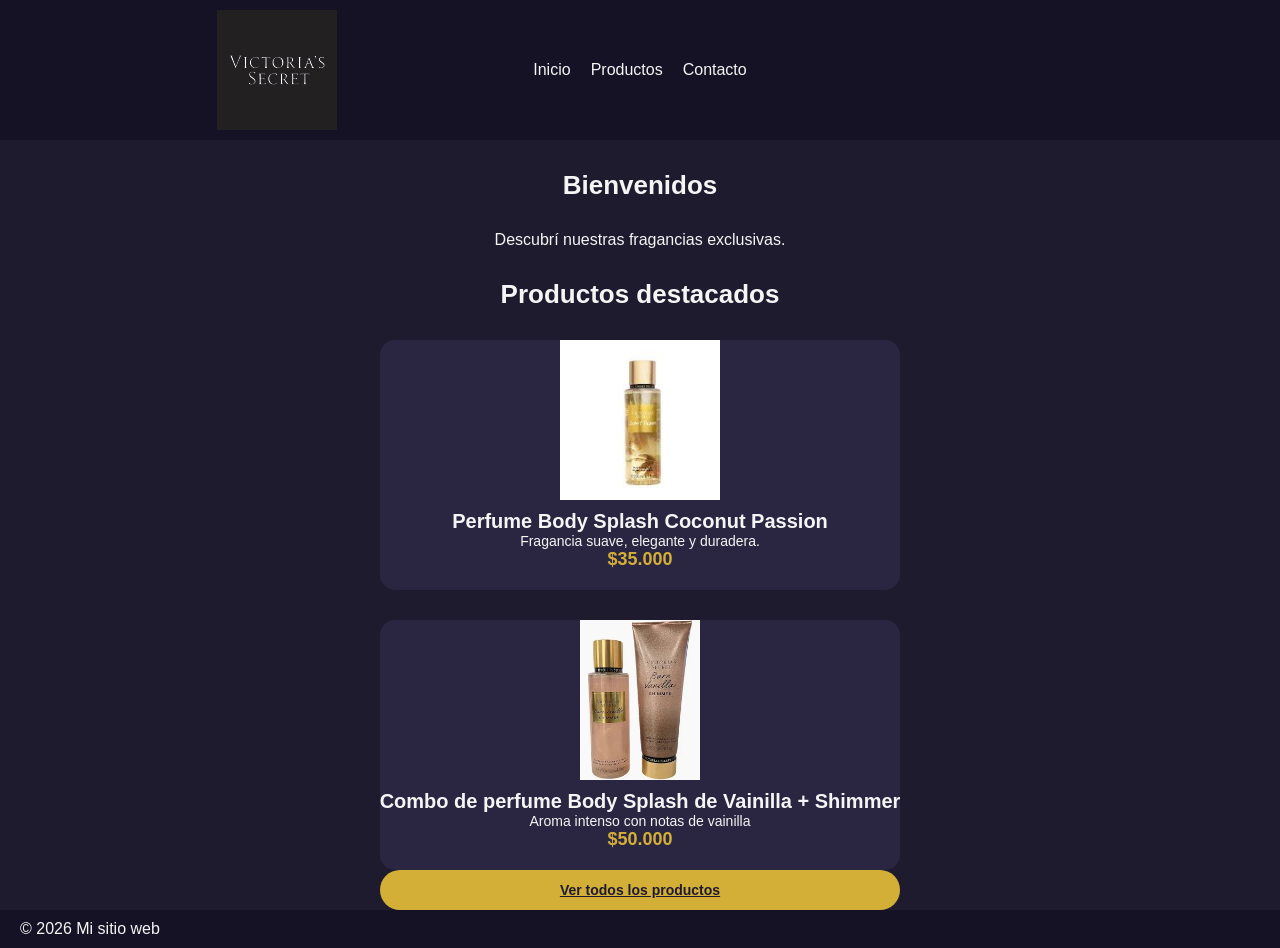
==== index.html @ 56bc1c82 "Primer commit" ====
<!DOCTYPE html>
<html lang="es">
<head>
  <meta charset="UTF-8">
  <meta name="viewport" content="width=device-width, initial-scale=1.0">
  <title>Perfumes VS - Productos</title>
  <link rel="stylesheet" href="css/styles.css">
</head>

<body>

<header>
  <a class="logo" href="index.html">
    <img src="img/victorias-secret.svg" alt="Perfumes VS">
  </a>

  <nav class="header-nav">
    <ul>
      <li><a href="index.html">Inicio</a></li>
      <li><a href="pages/productos.html">Productos</a></li>
      <li><a href="pages/contacto.html">Contacto</a></li>
    </ul>
  </nav>
</header>

<main>

  <section id="inicio">
    <h2>Bienvenidos</h2>
    <p>Descubrí nuestras fragancias exclusivas.</p>
  </section>

  <section id="multimedia">
  <h2>Productos destacados</h2>

  <div class="contenedor-tarjetas">

    <div class="card">
      <img src="img/coco.jpg" alt="Perfume con fragancia a Coco">
      <h3>Perfume  Body Splash Coconut Passion</h3>
      <p>Fragancia suave, elegante y duradera.</p>
      <p class="precio">$35.000</p>
    </div>

    <div class="card">
      <img src="img/vainilla-shimmer.webp" alt="Combo de Body splash fragancia Vainilla y Shimmer">
      <h3>Combo de perfume Body Splash de Vainilla + Shimmer</h3>
      <p>Aroma intenso con notas de vainilla</p>
      <p class="precio">$50.000</p>
    </div>

  </div>

    <a class="btn" href="pages/productos.html">
  Ver todos los productos
    </a>


</section>

</main>

<footer>
  <p>© 2026 Mi sitio web</p>
</footer>

</body>
---- css/styles.css ----
/* ---------------- RESET ---------------- */
* {
  margin: 0;
  padding: 0;
  box-sizing: border-box;
}

html {
  font-size: 62.5%;
}

/* ---------------- BODY ---------------- */
body {
  font-family: "Poppins", sans-serif;
  font-size: 1.6rem;
  background: #1e1b2e; /* más elegante (oscuro) */
  color: #f5f5f5;

  display: flex;
  flex-direction: column;
  height: 100vh;
}

/* ---------------- MAIN ---------------- */
main {
  width: 85%;
  margin: auto;
  flex: 1;

  display: flex;
  flex-direction: column;
  align-items: center;
}

/* ---------------- TITULOS ---------------- */
h1 {
  font-size: 3.2rem;
  margin: 3rem 0;
}

h2 {
  font-size: 2.6rem;
  margin: 3rem 0;
  text-align: center;
}

/* ---------------- HEADER / FOOTER ---------------- */
header,
footer {
 
  background: #151225;
  width: 100%;
  padding: 1rem 2rem;
  display: grid;
  grid-template-columns: 1fr auto 1fr;
  align-items: center;
}



/* ---------------- LOGO ---------------- */
.logo {

  justify-self: center;
}

.logo img {
  width: 120px;
  height: auto;
  display: block;
}



/* ---------------- NAV ---------------- */
.header-nav ul {
  list-style: none;
  display: flex;
  gap: 2rem;
  padding: 0;
  margin: 0;
}

.header-nav a {
  color: #f5f5f5;
  text-decoration: none;
}

/* ---------------- BOTONES ---------------- */
.btn {
  border: none;
  padding: 1.2rem 2rem;
  border-radius: 2rem;
  background: #d4af37; /* dorado elegante */
  color: #1e1b2e;
  font-weight: bold;
  cursor: pointer;
  display: flex;
  align-items: center;
  justify-content: center;
  gap: 0.5rem;
  font-size: 1.4rem; /* controla todo el botón */

  transition: 0.3s;
}

.btn i {
  font-size: 1.4rem;
  width: 1.4rem;
  height: 1.4rem;
  display: inline-flex;
  align-items: center;
  justify-content: center;
}

/* ---------------- GRID DE PRODUCTOS ---------------- */
.contenedor-tarjetas {
  display: grid;
  grid-template-columns: repeat(auto-fit, minmax(25rem, 1fr));
  gap: 3rem;
  width: 100%;
}

/* ---------------- CARD PERFUME ---------------- */
.card {
  background: #2a2540;
  border-radius: 1.5rem;
  overflow: hidden;

  display: flex;
  flex-direction: column;
  align-items: center;

  text-align: center;
  padding-bottom: 2rem;

  transition: 0.3s;
}

/* ---------------- IMAGEN ---------------- */
.card img {
  width: 100%;
  max-height: 16rem;
  object-fit: contain;
}


/* ---------------- TEXTO ---------------- */
.card h3 {
  font-size: 2rem;
  margin-top: 1rem;
}

.card p {
  font-size: 1.4rem;
  padding: 0 1rem;
}

/* precio */
.card .precio {
  font-size: 1.8rem;
  font-weight: bold;
  color: #d4af37;
}

/* ---------------- CONTACTO ---------------- */
.form-contacto {
  background: #2a2540;
  width: 100%;
  max-width: 50rem;
  padding: 3rem;
  border-radius: 1.5rem;

  box-shadow: 0 10px 30px rgba(0, 0, 0, 0.3);
  display: flex;
  flex-direction: column;
  gap: 1.2rem;
}

/* ---------------- RESPONSIVE ---------------- */
@media (max-width: 600px) {
  header,
  footer {
    flex-direction: column;
  }
}
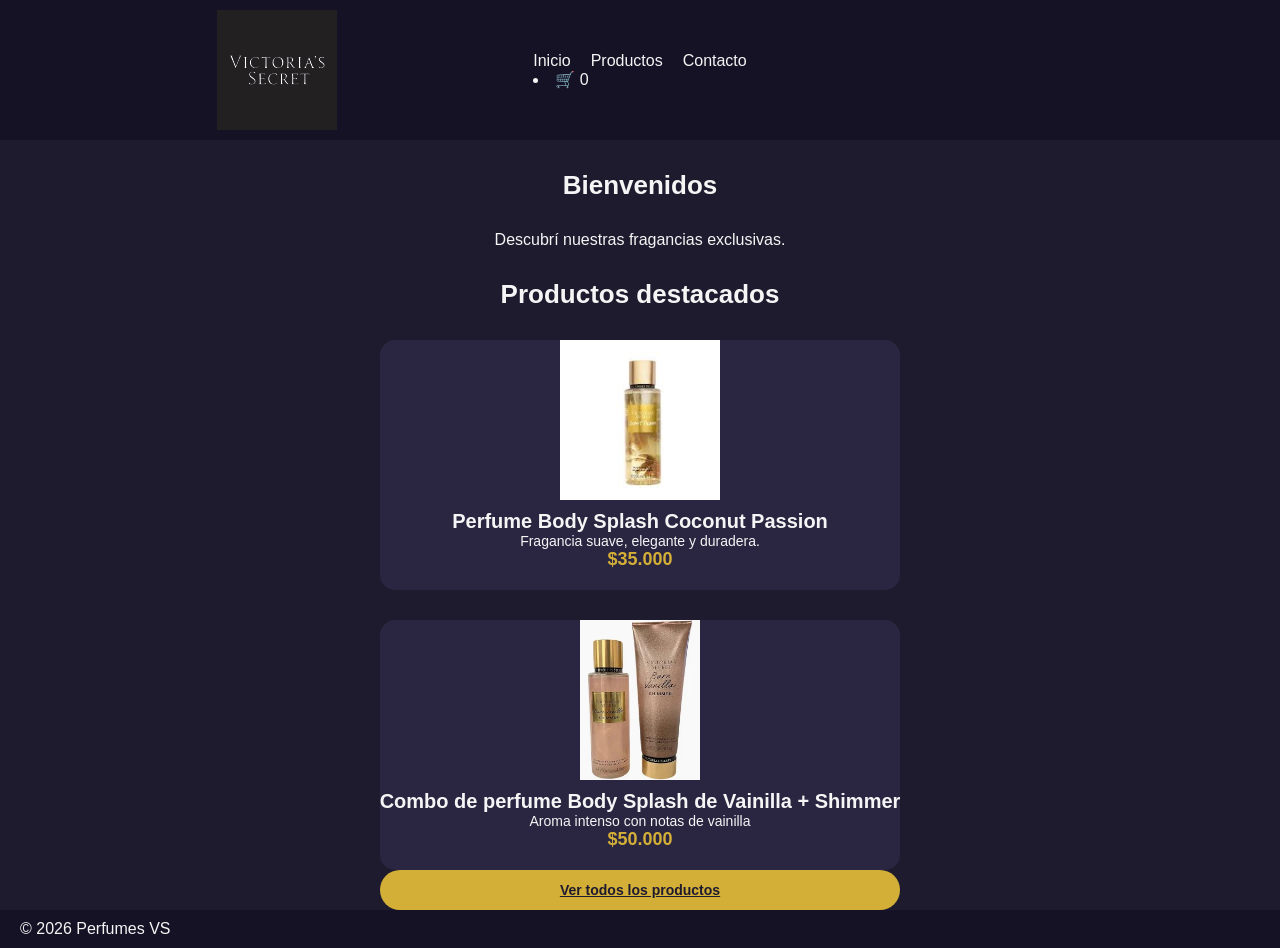
==== commit 57294eab: "Agrego carrito y carga dinamica de productos" ====
--- a/index.html
+++ b/index.html
@@ -20,6 +20,12 @@
       <li><a href="pages/productos.html">Productos</a></li>
       <li><a href="pages/contacto.html">Contacto</a></li>
     </ul>
+    <li>
+<a href="carrito.html">
+🛒
+<span id="contador-carrito">0</span>
+</a>
+</li>
   </nav>
 </header>
 
@@ -61,7 +67,7 @@
 </main>
 
 <footer>
-  <p>© 2026 Mi sitio web</p>
+  <p>© 2026 Perfumes VS</p>
 </footer>
 
 </body>
--- a/css/styles.css
+++ b/css/styles.css
@@ -183,4 +183,13 @@
   footer {
     flex-direction: column;
   }
+}
+.card button{
+margin-top:1rem;
+}
+
+.precio{
+font-size:1.8rem;
+font-weight:bold;
+color:#d4af37;
 }
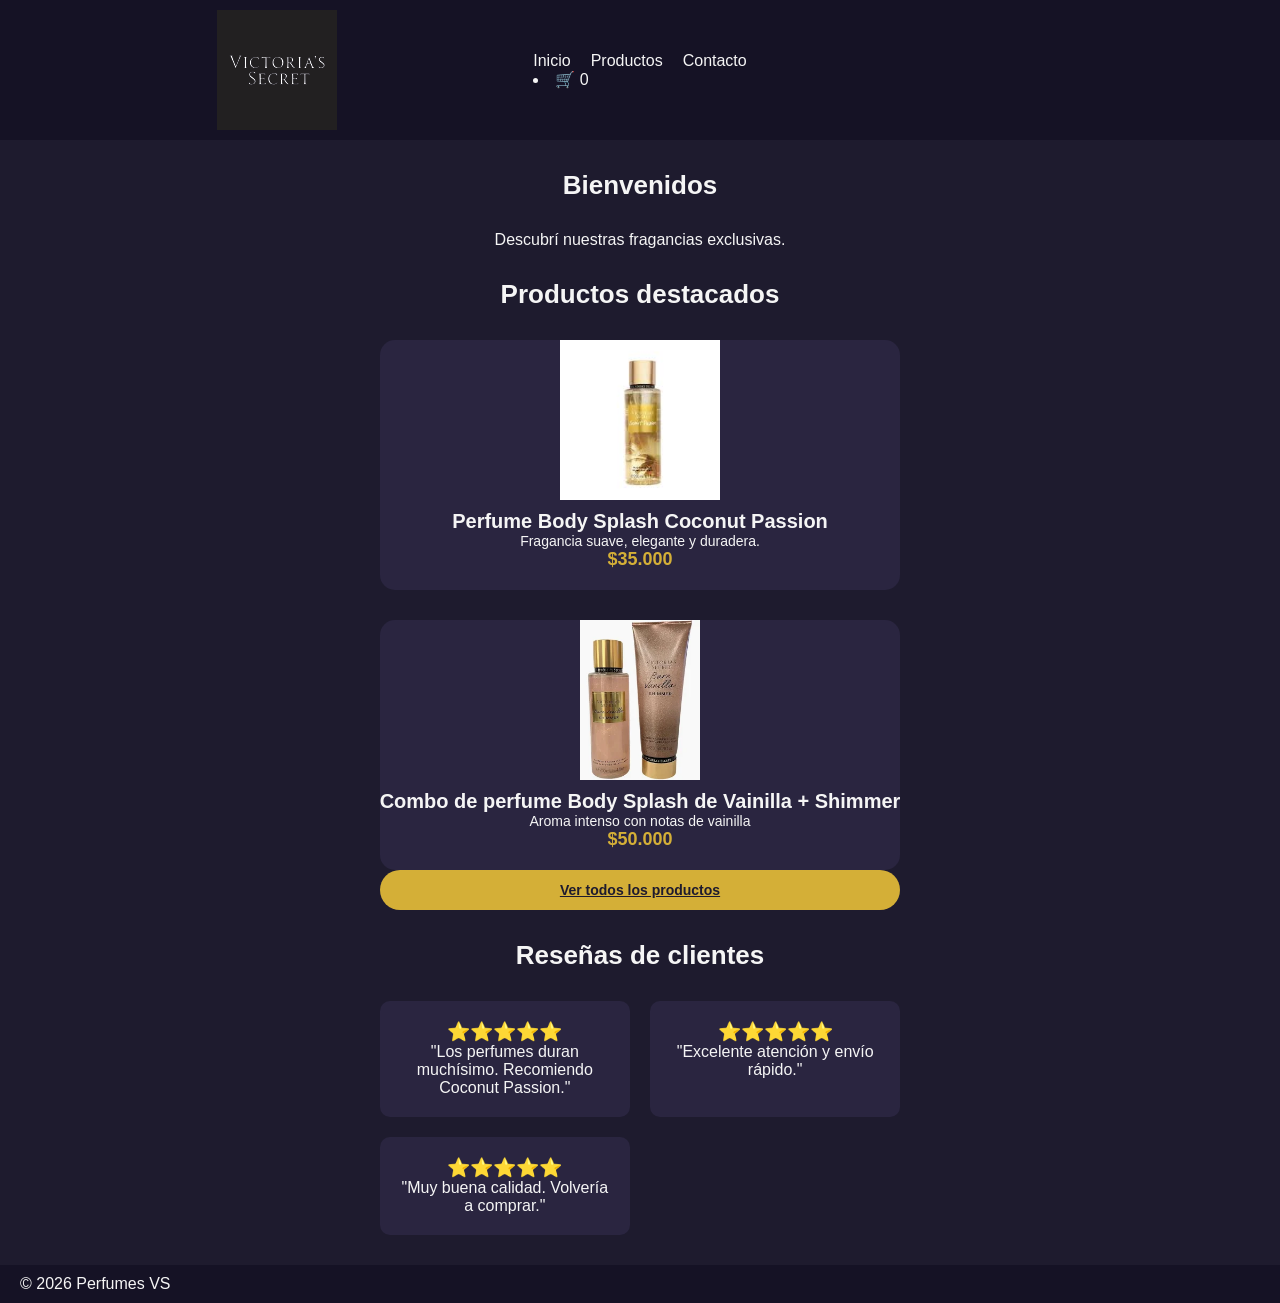
==== commit 1060d084: "Agrego validación del formulario, reseñas y mejoras SEO" ====
--- a/index.html
+++ b/index.html
@@ -3,6 +3,9 @@
 <head>
   <meta charset="UTF-8">
   <meta name="viewport" content="width=device-width, initial-scale=1.0">
+  <meta name="description" content="Perfumes VS - Tienda online de perfumes y body splash Victoria's Secret.">
+  <meta name="keywords" content="perfumes, body splash, Victoria's Secret, fragancias">
+  <meta name="author" content="Julieta Olearo">
   <title>Perfumes VS - Productos</title>
   <link rel="stylesheet" href="css/styles.css">
 </head>
@@ -60,6 +63,30 @@
     <a class="btn" href="pages/productos.html">
   Ver todos los productos
     </a>
+    <section class="resenas">
+
+<h2>Reseñas de clientes</h2>
+
+<div class="grid-resenas">
+
+<div class="card-resena">
+<h3>⭐⭐⭐⭐⭐</h3>
+<p>"Los perfumes duran muchísimo. Recomiendo Coconut Passion."</p>
+</div>
+
+<div class="card-resena">
+<h3>⭐⭐⭐⭐⭐</h3>
+<p>"Excelente atención y envío rápido."</p>
+</div>
+
+<div class="card-resena">
+<h3>⭐⭐⭐⭐⭐</h3>
+<p>"Muy buena calidad. Volvería a comprar."</p>
+</div>
+
+</div>
+
+</section>
 
 
 </section>
--- a/css/styles.css
+++ b/css/styles.css
@@ -192,4 +192,18 @@
 font-size:1.8rem;
 font-weight:bold;
 color:#d4af37;
+}
+.grid-resenas{
+display:grid;
+grid-template-columns:repeat(auto-fit,minmax(250px,1fr));
+gap:2rem;
+margin:3rem 0;
+width:100%;
+}
+
+.card-resena{
+background:#2a2540;
+padding:2rem;
+border-radius:1rem;
+text-align:center;
 }
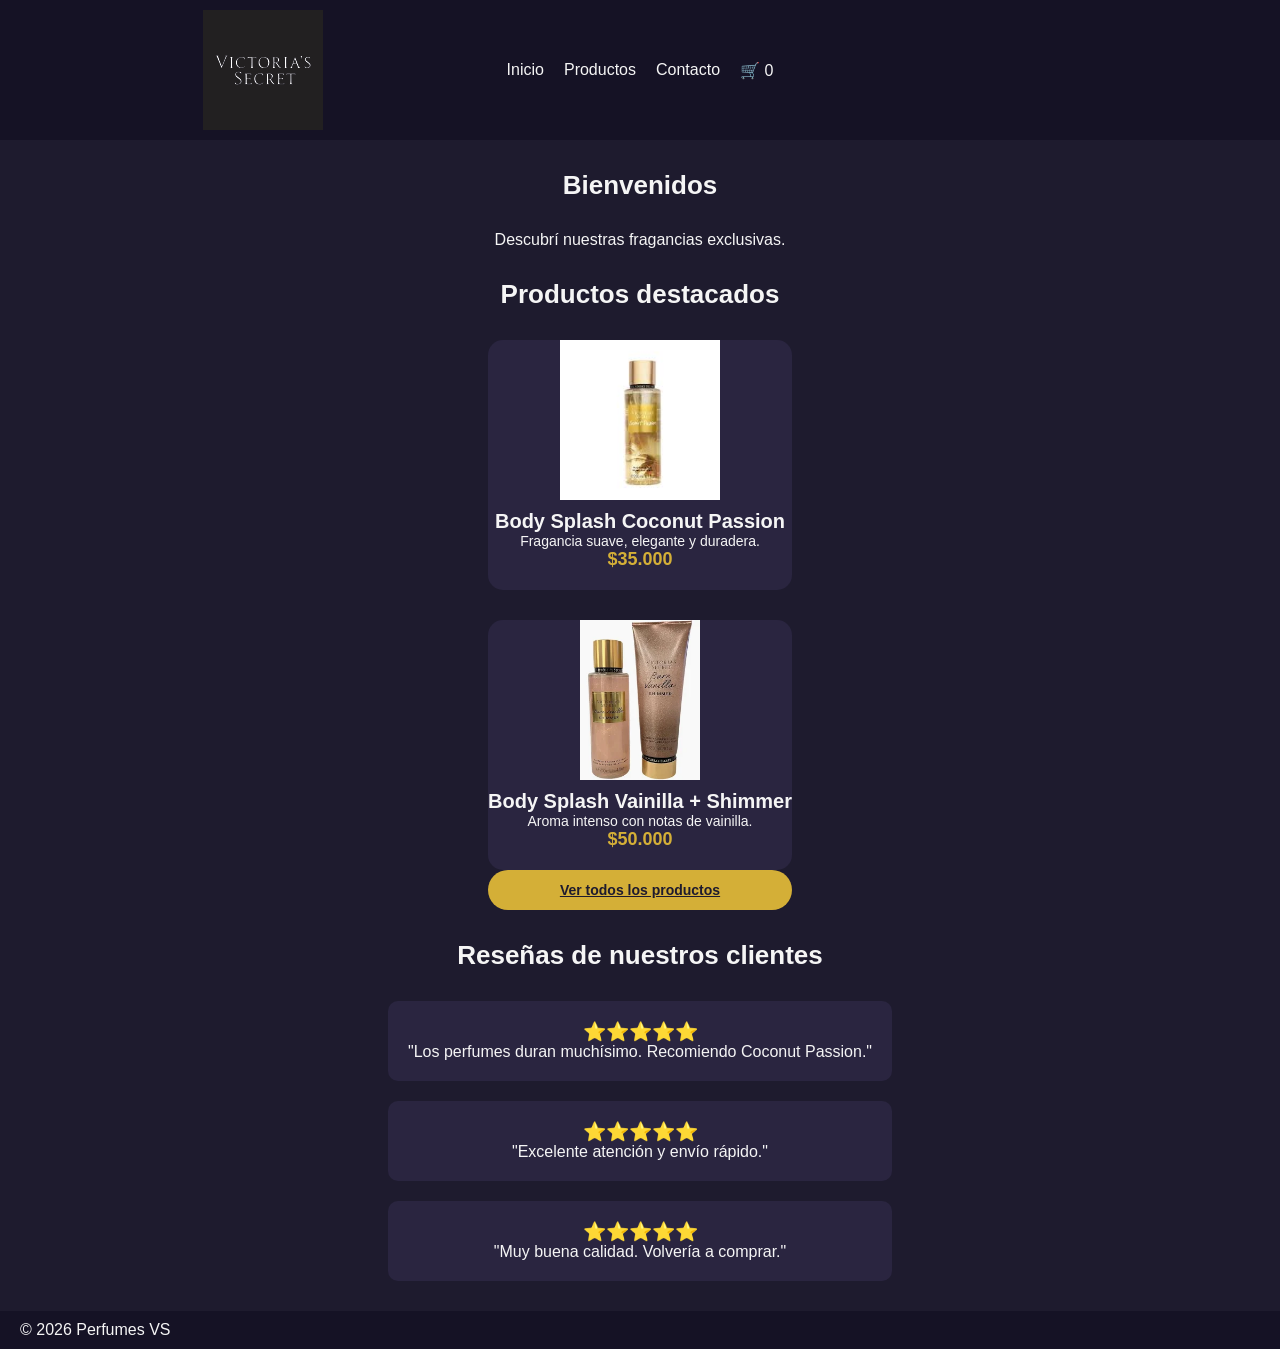
==== commit 98853529: "Corrijo rutas, agrego SEO y sección de reseñas" ====
--- a/index.html
+++ b/index.html
@@ -3,18 +3,22 @@
 <head>
   <meta charset="UTF-8">
   <meta name="viewport" content="width=device-width, initial-scale=1.0">
+
   <meta name="description" content="Perfumes VS - Tienda online de perfumes y body splash Victoria's Secret.">
   <meta name="keywords" content="perfumes, body splash, Victoria's Secret, fragancias">
   <meta name="author" content="Julieta Olearo">
-  <title>Perfumes VS - Productos</title>
+
+  <title>Perfumes VS</title>
+
   <link rel="stylesheet" href="css/styles.css">
 </head>
 
 <body>
 
 <header>
+
   <a class="logo" href="index.html">
-    <img src="img/victorias-secret.svg" alt="Perfumes VS">
+    <img src="img/victorias-secret.svg" alt="Logo de Perfumes VS">
   </a>
 
   <nav class="header-nav">
@@ -22,14 +26,15 @@
       <li><a href="index.html">Inicio</a></li>
       <li><a href="pages/productos.html">Productos</a></li>
       <li><a href="pages/contacto.html">Contacto</a></li>
+
+      <li>
+        <a href="pages/carrito.html"></a>
+          🛒 <span id="contador-carrito">0</span>
+        </a>
+      </li>
     </ul>
-    <li>
-<a href="carrito.html">
-🛒
-<span id="contador-carrito">0</span>
-</a>
-</li>
   </nav>
+
 </header>
 
 <main>
@@ -40,56 +45,57 @@
   </section>
 
   <section id="multimedia">
-  <h2>Productos destacados</h2>
 
-  <div class="contenedor-tarjetas">
+    <h2>Productos destacados</h2>
 
-    <div class="card">
-      <img src="img/coco.jpg" alt="Perfume con fragancia a Coco">
-      <h3>Perfume  Body Splash Coconut Passion</h3>
-      <p>Fragancia suave, elegante y duradera.</p>
-      <p class="precio">$35.000</p>
+    <div class="contenedor-tarjetas">
+
+      <div class="card">
+        <img src="img/coco.jpg" alt="Perfume Body Splash Coconut Passion">
+        <h3>Body Splash Coconut Passion</h3>
+        <p>Fragancia suave, elegante y duradera.</p>
+        <p class="precio">$35.000</p>
+      </div>
+
+      <div class="card">
+        <img src="img/vainilla-shimmer.webp" alt="Body Splash Vainilla y Shimmer">
+        <h3>Body Splash Vainilla + Shimmer</h3>
+        <p>Aroma intenso con notas de vainilla.</p>
+        <p class="precio">$50.000</p>
+      </div>
+
     </div>
 
-    <div class="card">
-      <img src="img/vainilla-shimmer.webp" alt="Combo de Body splash fragancia Vainilla y Shimmer">
-      <h3>Combo de perfume Body Splash de Vainilla + Shimmer</h3>
-      <p>Aroma intenso con notas de vainilla</p>
-      <p class="precio">$50.000</p>
+    <a class="btn" href="pages/productos.html">
+      Ver todos los productos
+    </a>
+
+  </section>
+
+  <section class="resenas">
+
+    <h2>Reseñas de nuestros clientes</h2>
+
+    <div class="grid-resenas">
+
+      <div class="card-resena">
+        <h3>⭐⭐⭐⭐⭐</h3>
+        <p>"Los perfumes duran muchísimo. Recomiendo Coconut Passion."</p>
+      </div>
+
+      <div class="card-resena">
+        <h3>⭐⭐⭐⭐⭐</h3>
+        <p>"Excelente atención y envío rápido."</p>
+      </div>
+
+      <div class="card-resena">
+        <h3>⭐⭐⭐⭐⭐</h3>
+        <p>"Muy buena calidad. Volvería a comprar."</p>
+      </div>
+
     </div>
 
-  </div>
-
-    <a class="btn" href="pages/productos.html">
-  Ver todos los productos
-    </a>
-    <section class="resenas">
-
-<h2>Reseñas de clientes</h2>
-
-<div class="grid-resenas">
-
-<div class="card-resena">
-<h3>⭐⭐⭐⭐⭐</h3>
-<p>"Los perfumes duran muchísimo. Recomiendo Coconut Passion."</p>
-</div>
-
-<div class="card-resena">
-<h3>⭐⭐⭐⭐⭐</h3>
-<p>"Excelente atención y envío rápido."</p>
-</div>
-
-<div class="card-resena">
-<h3>⭐⭐⭐⭐⭐</h3>
-<p>"Muy buena calidad. Volvería a comprar."</p>
-</div>
-
-</div>
-
-</section>
-
-
-</section>
+  </section>
 
 </main>
 
@@ -97,4 +103,7 @@
   <p>© 2026 Perfumes VS</p>
 </footer>
 
-</body>+<script type="module" src="js/productos.js"></script>
+
+</body>
+</html>
